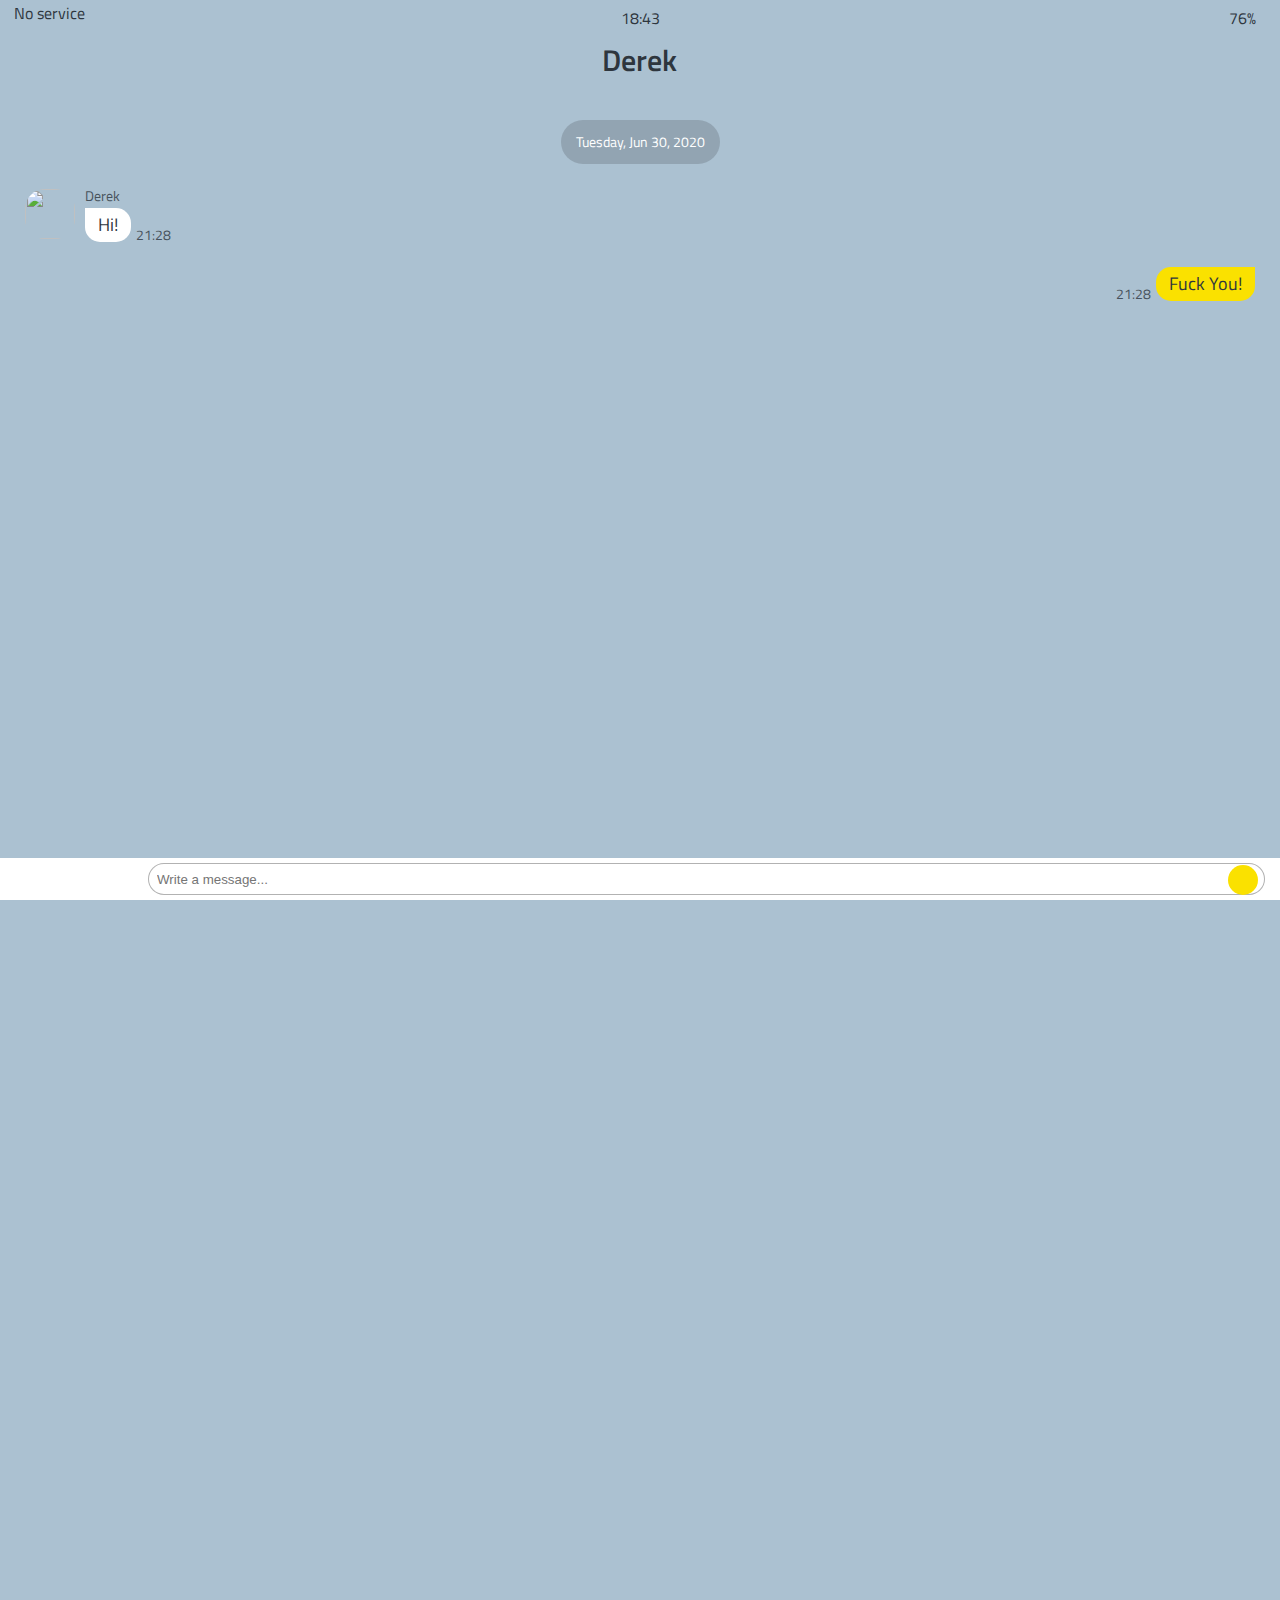
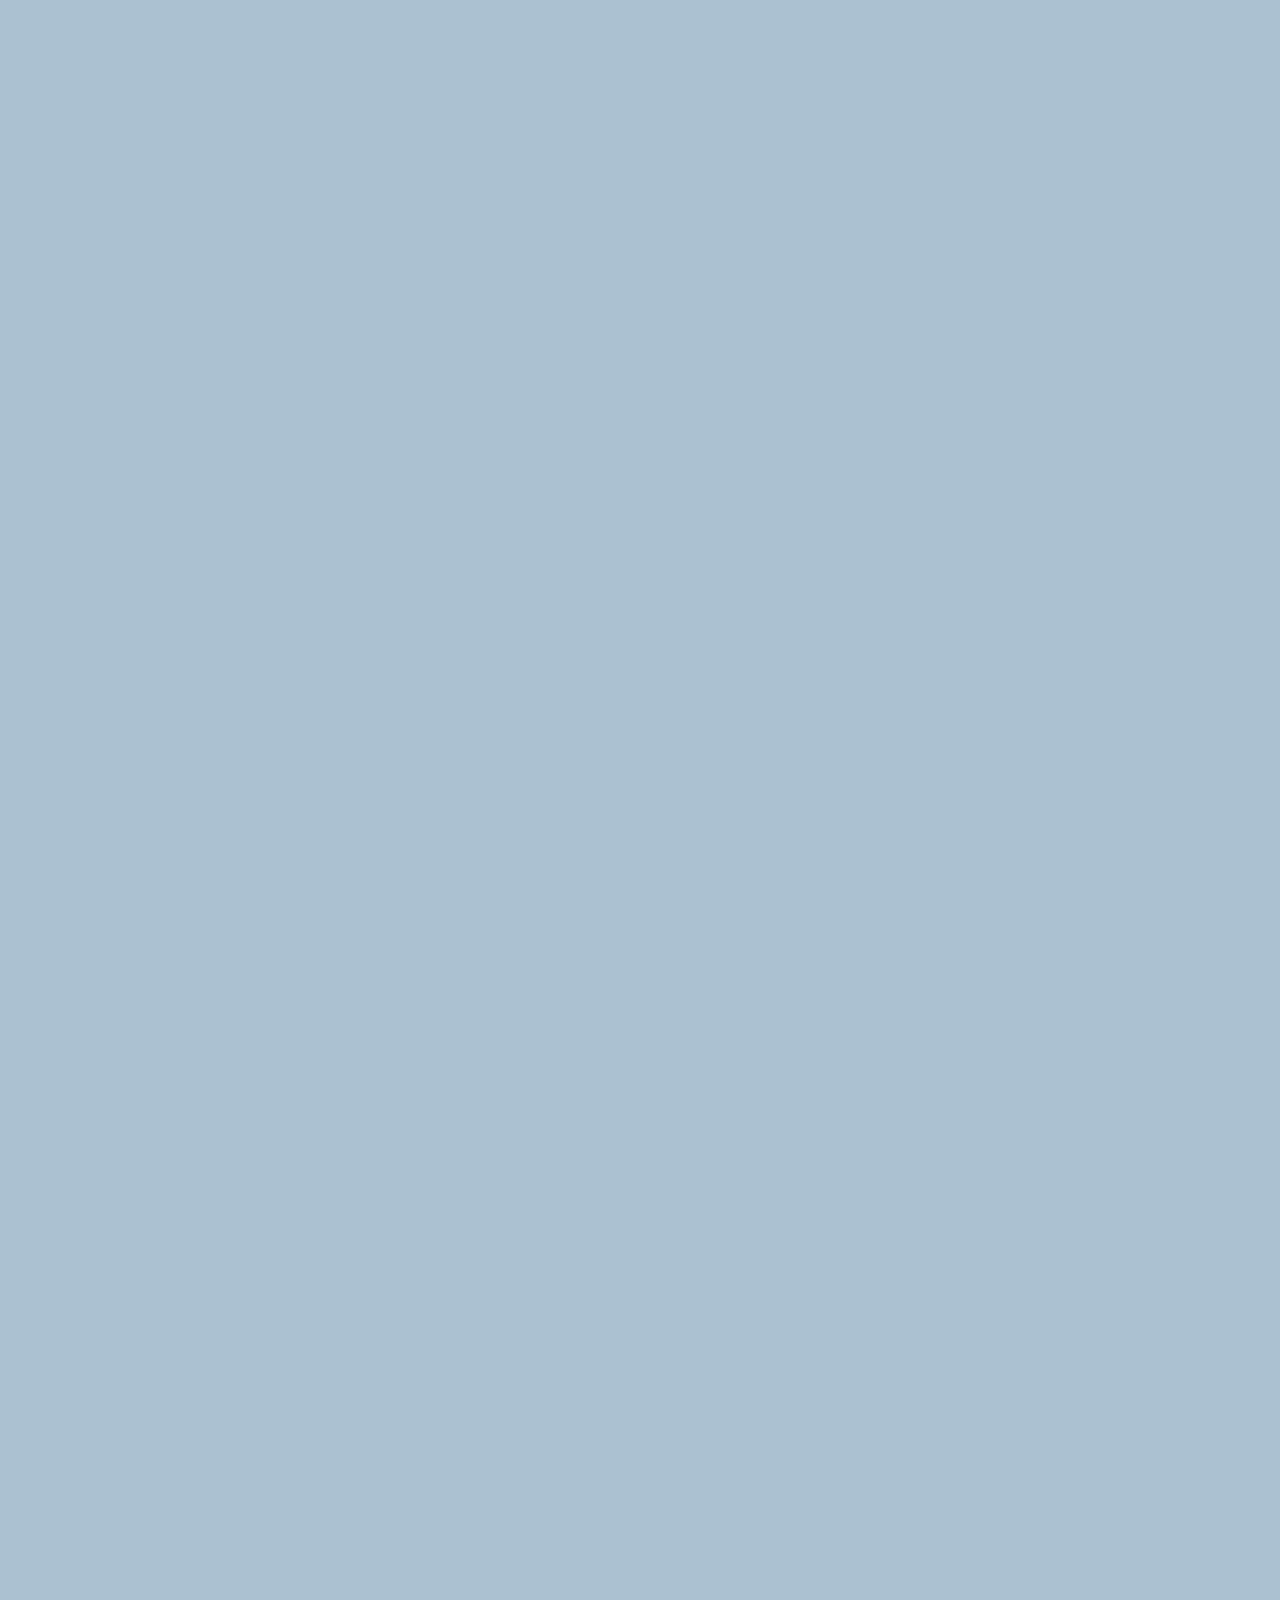
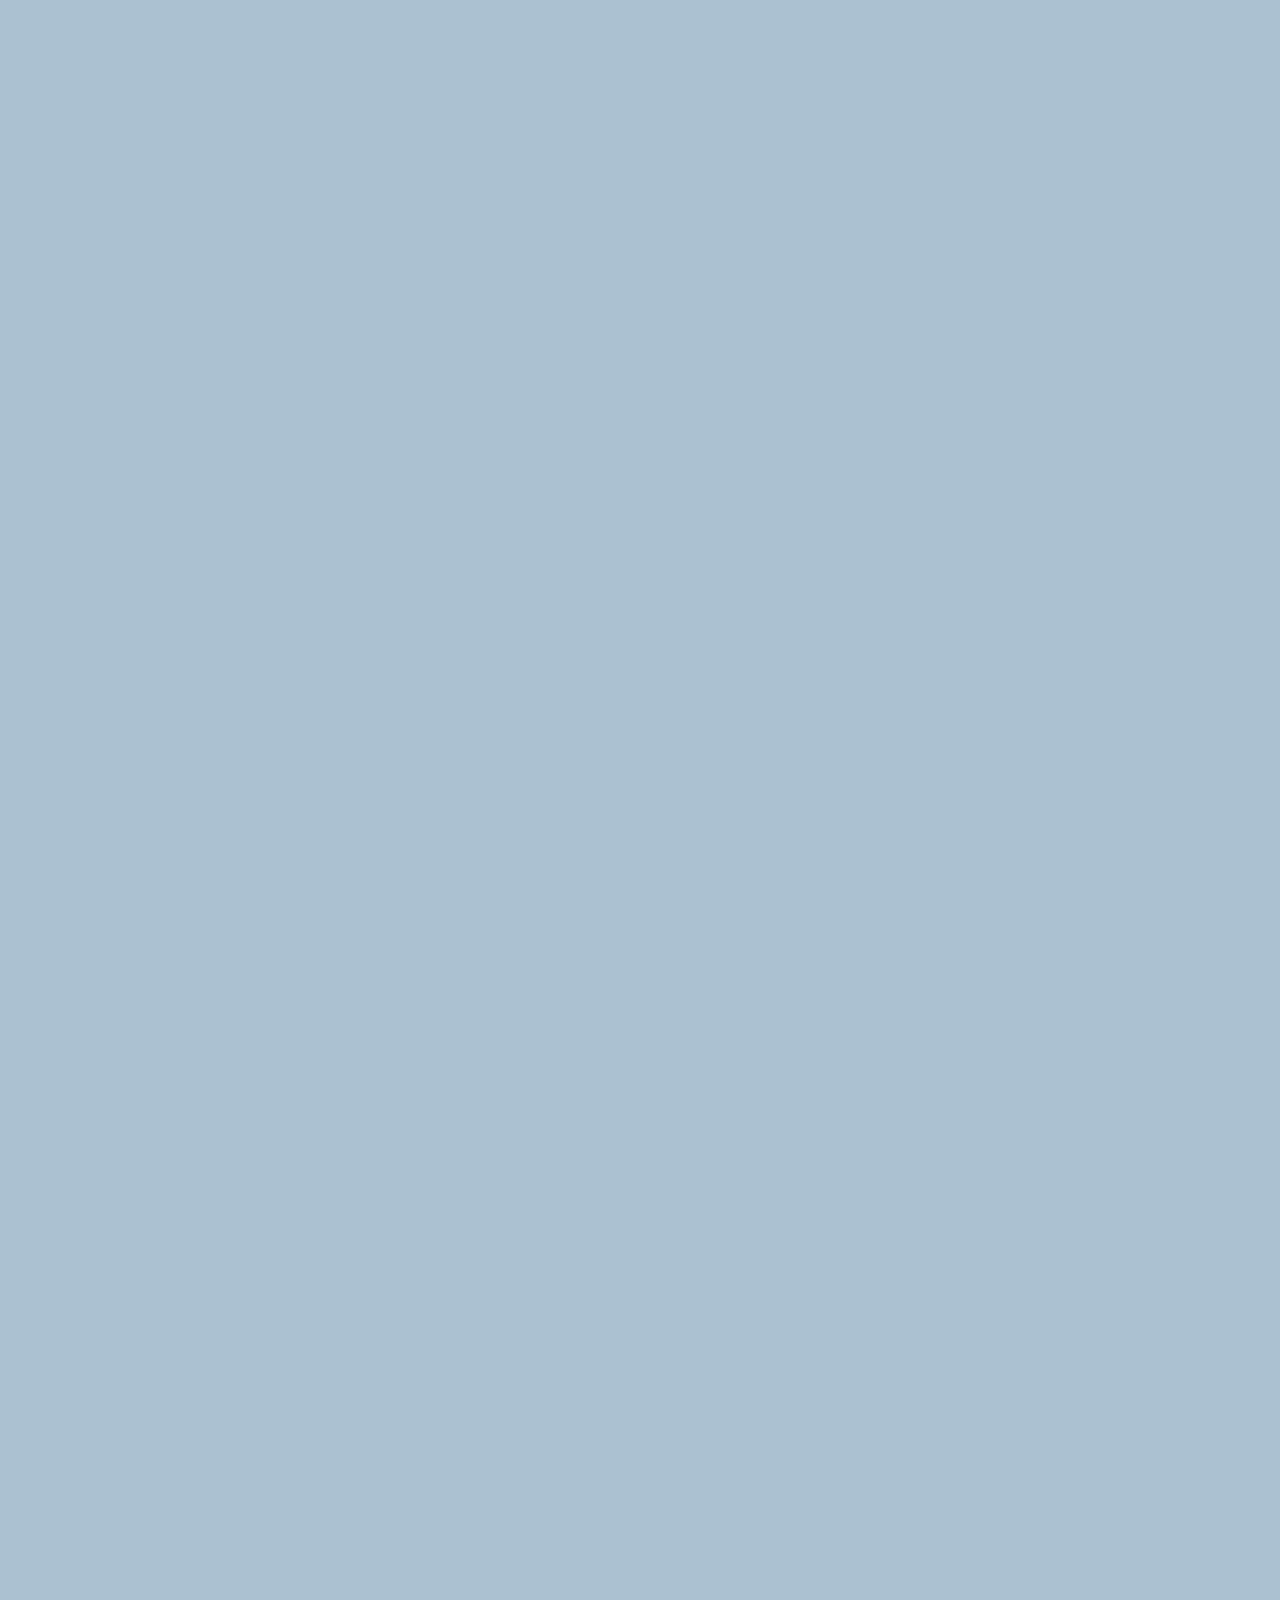
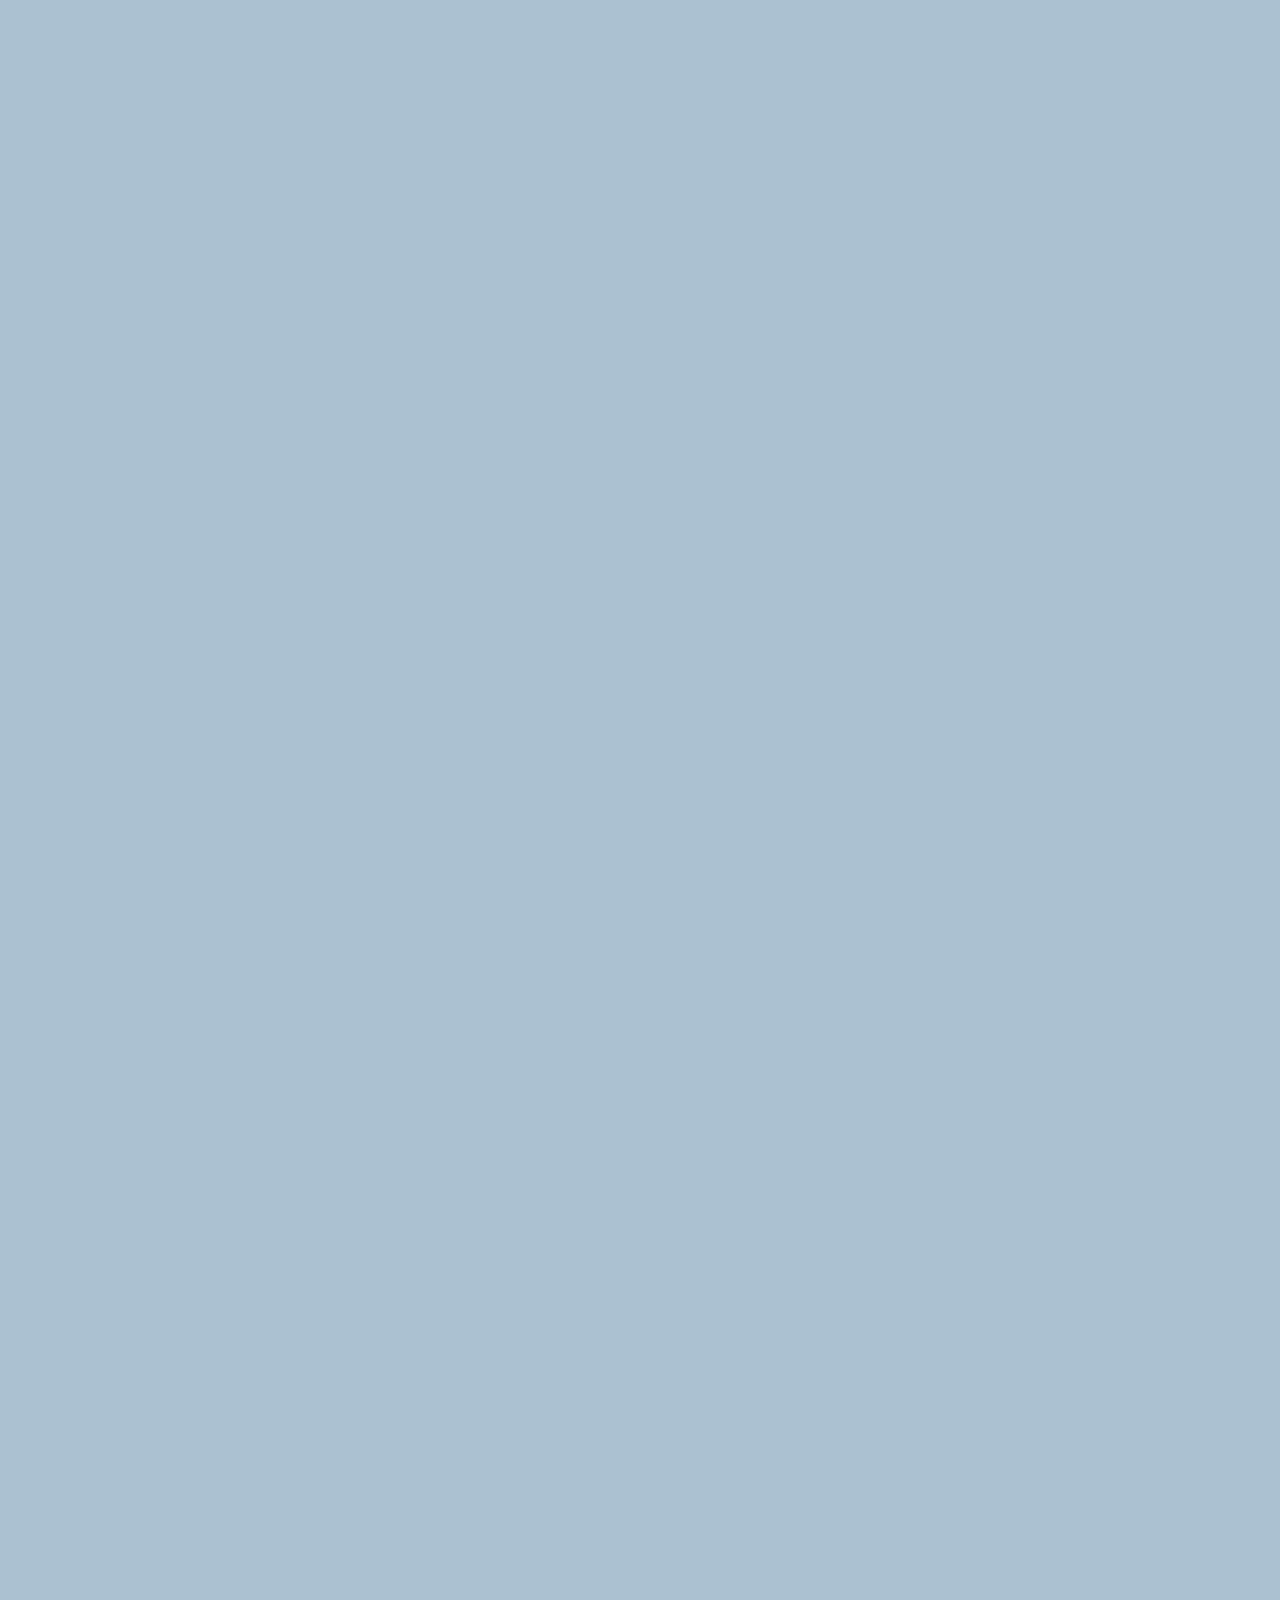
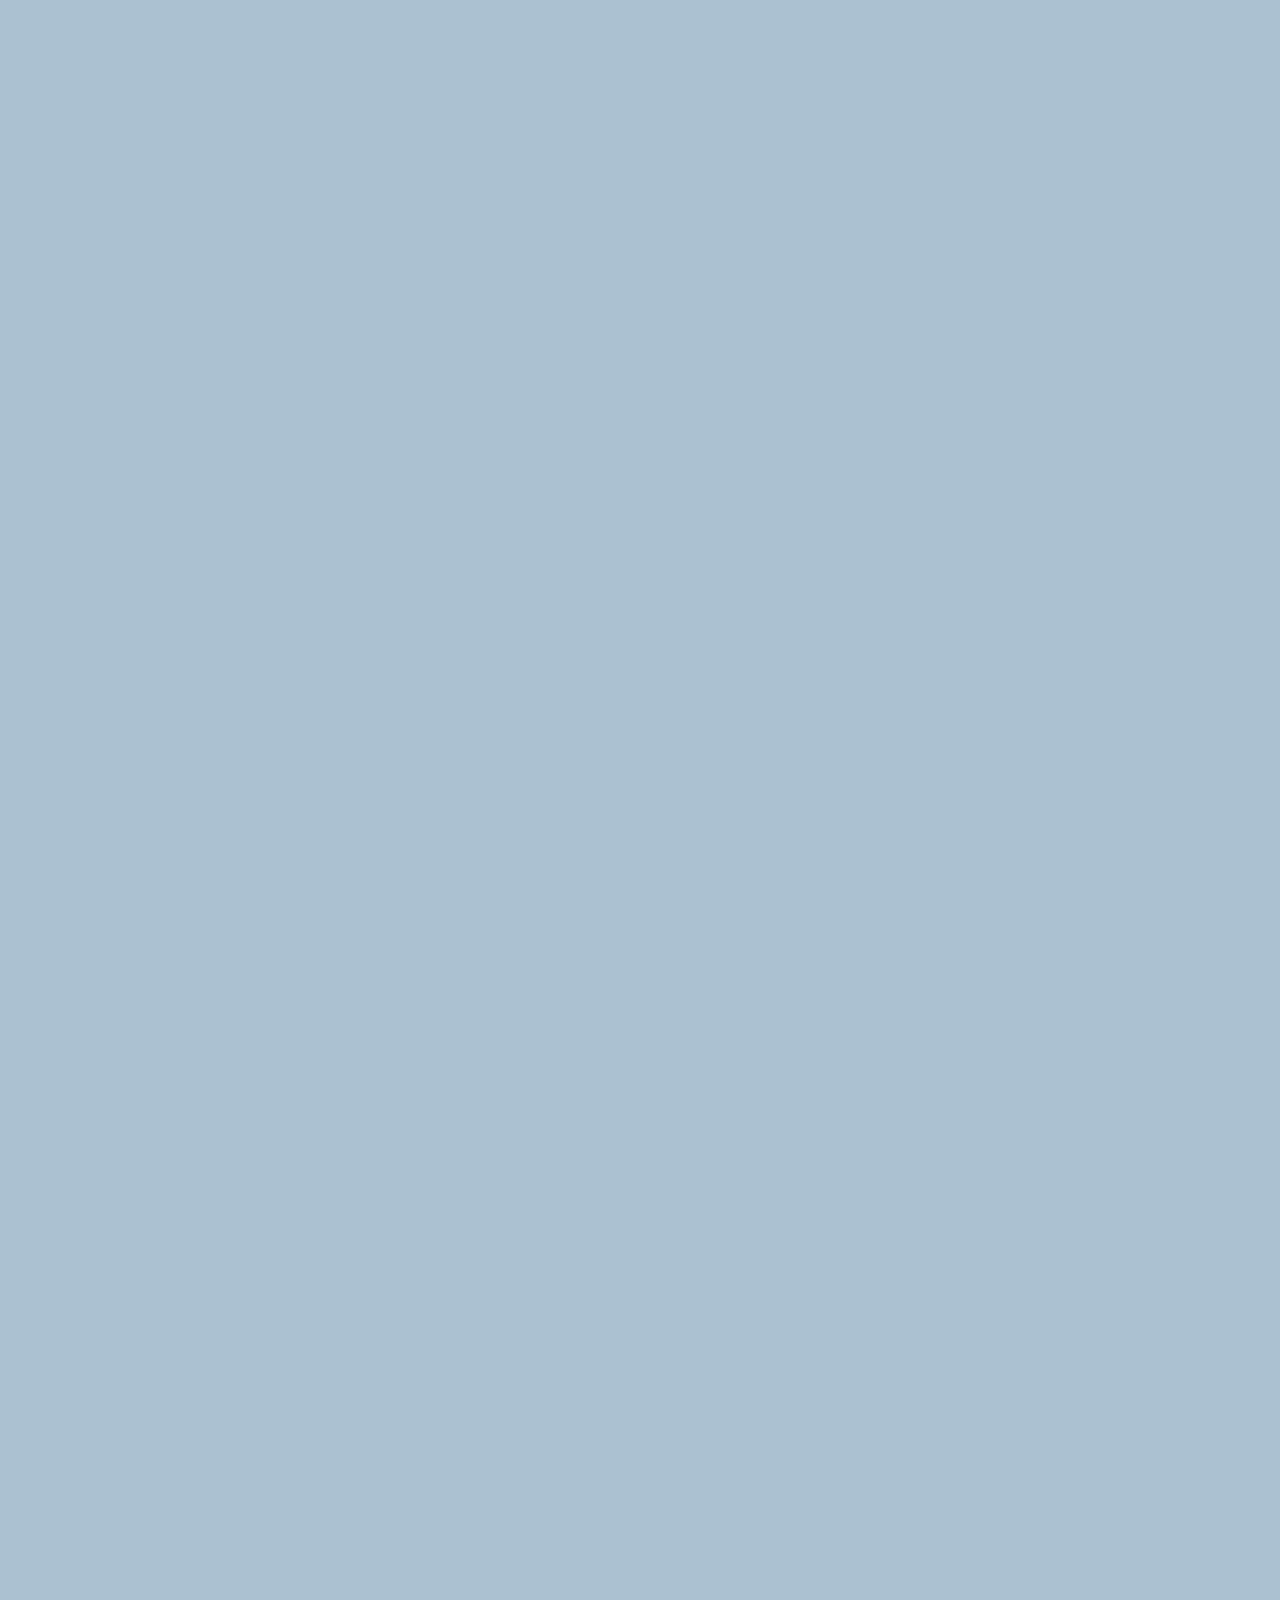
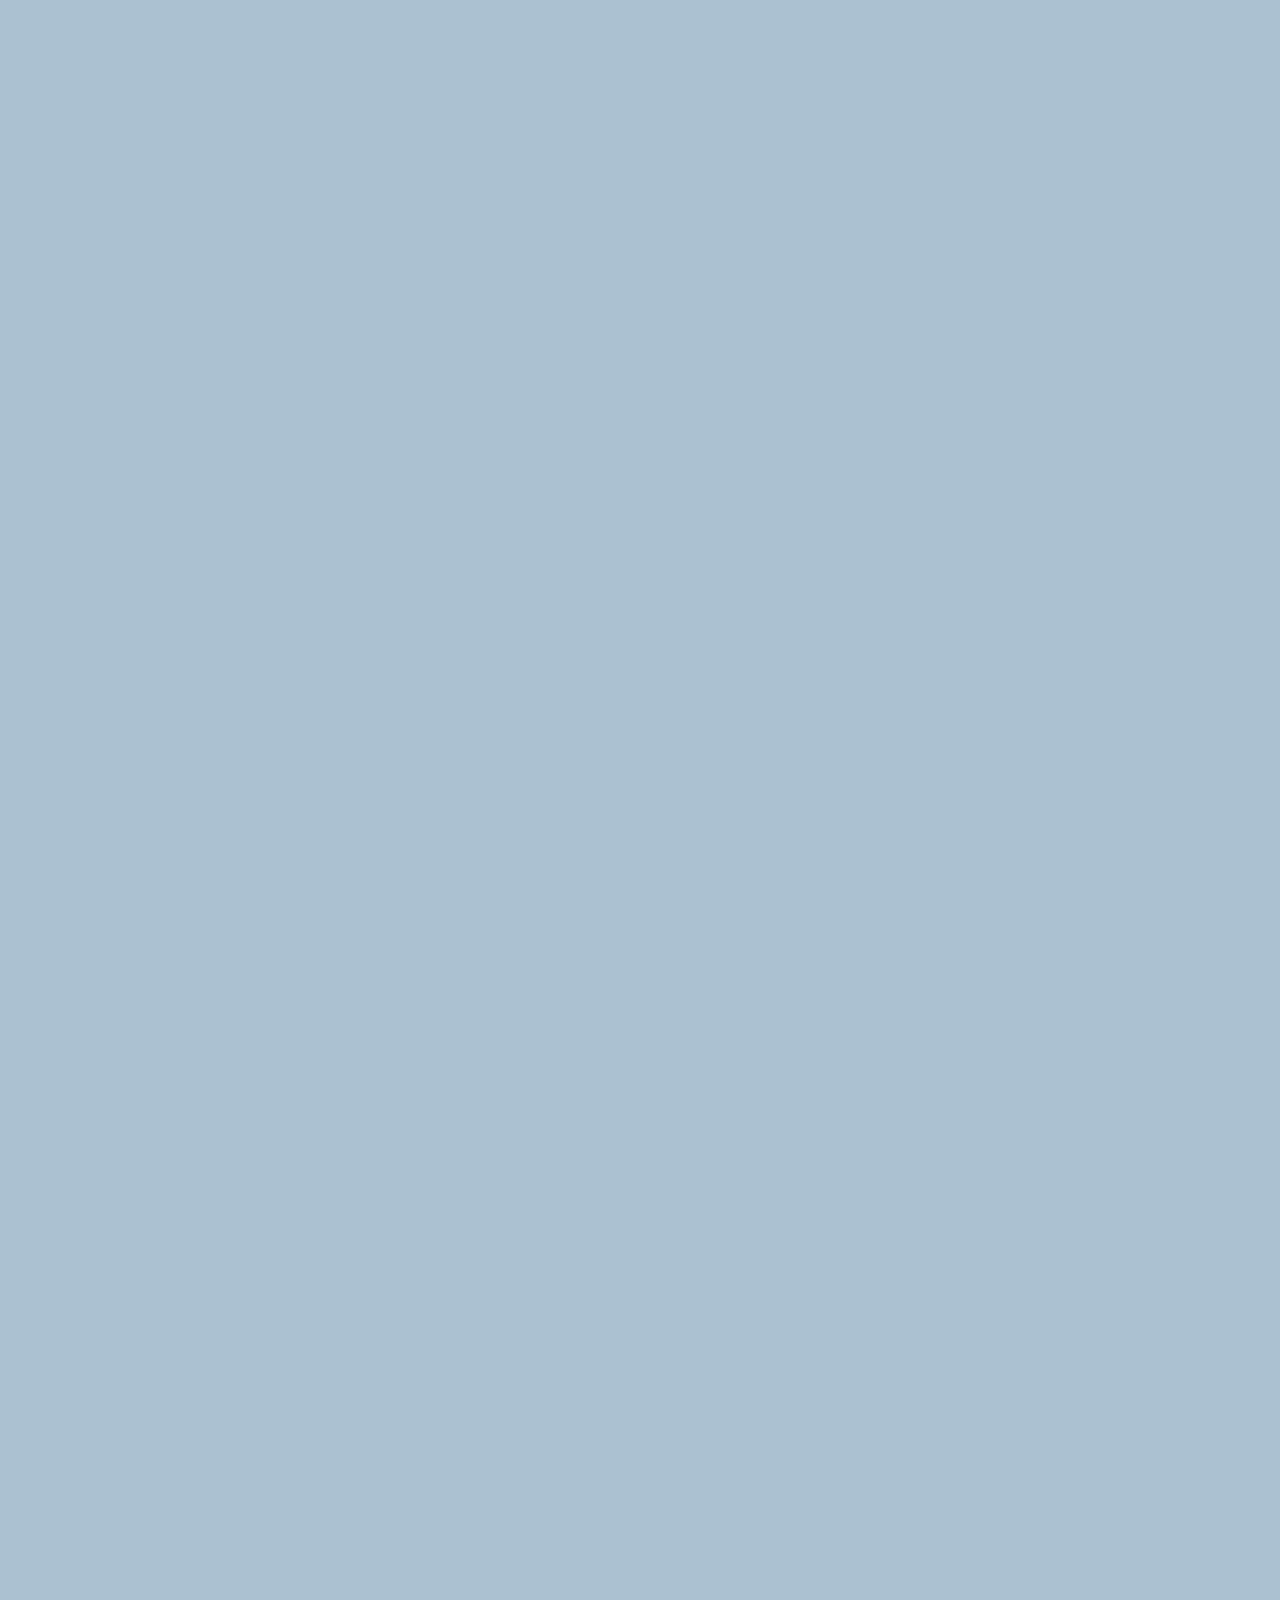
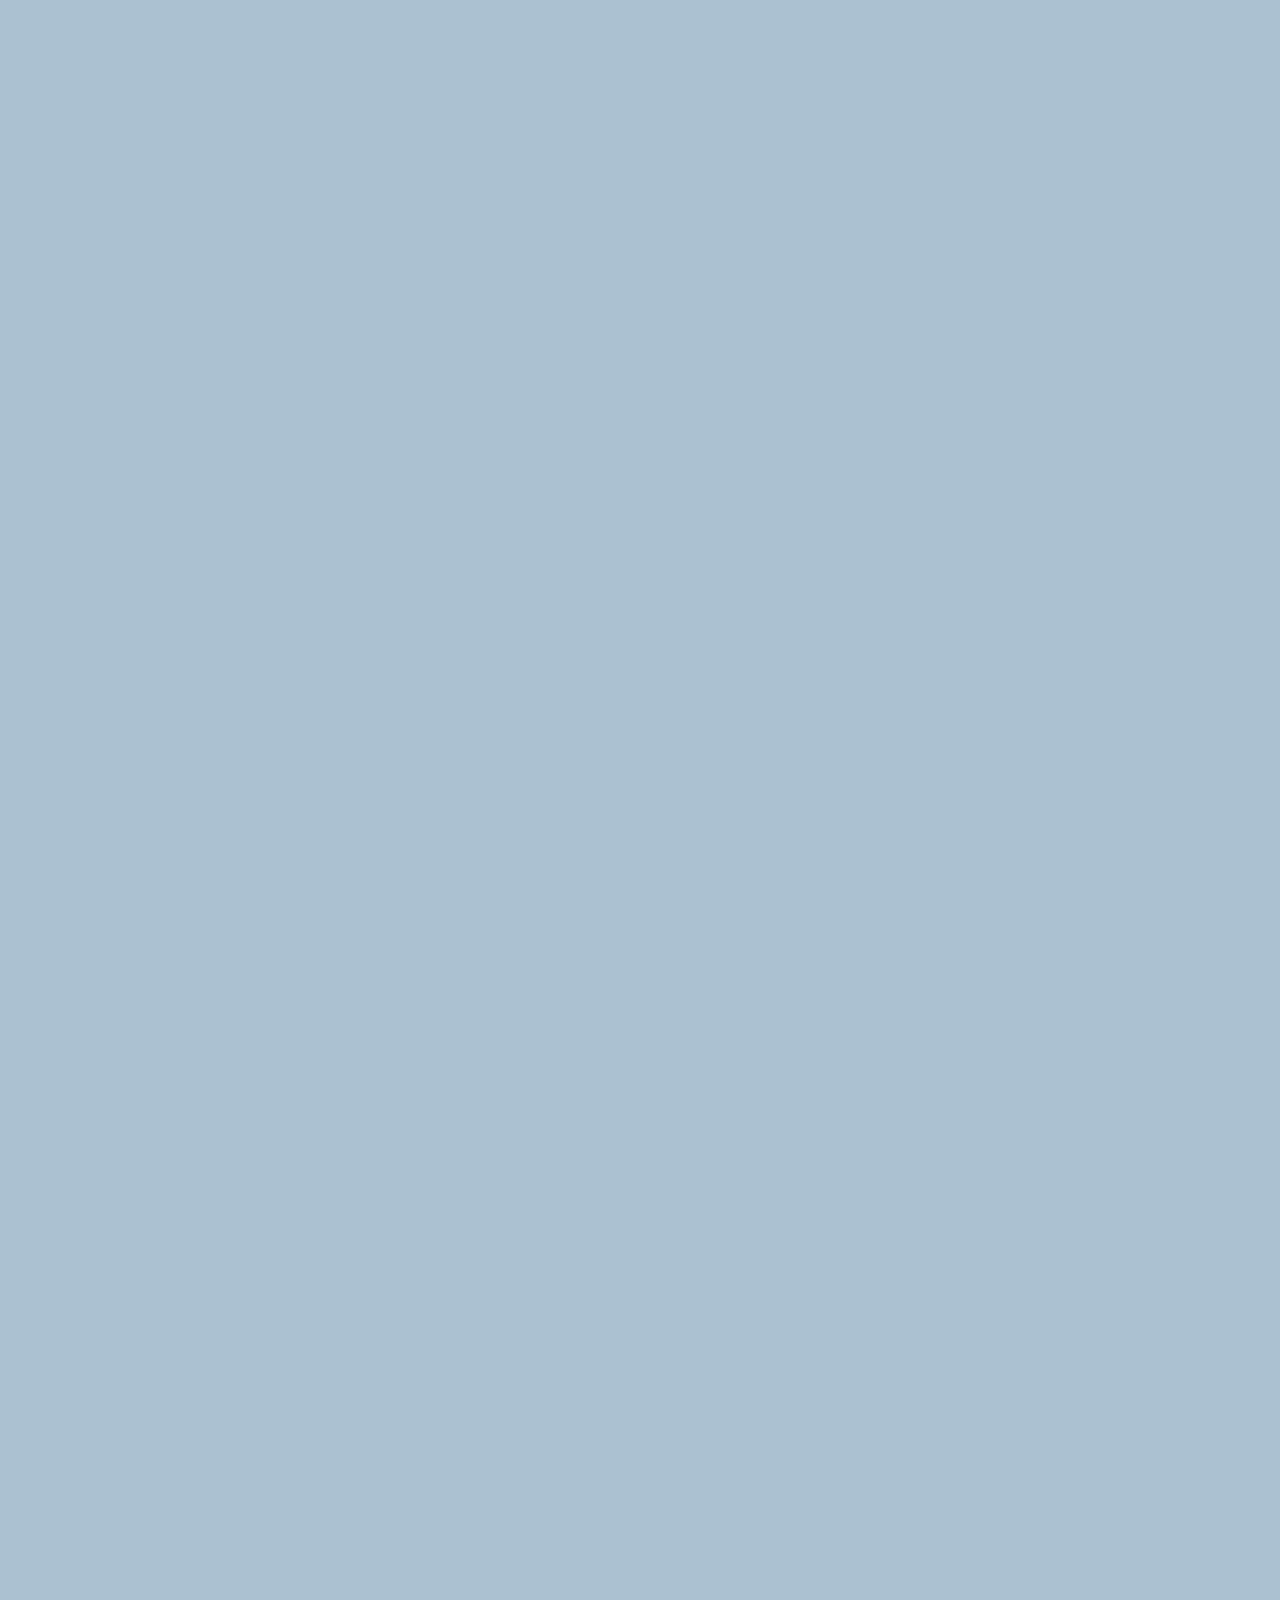
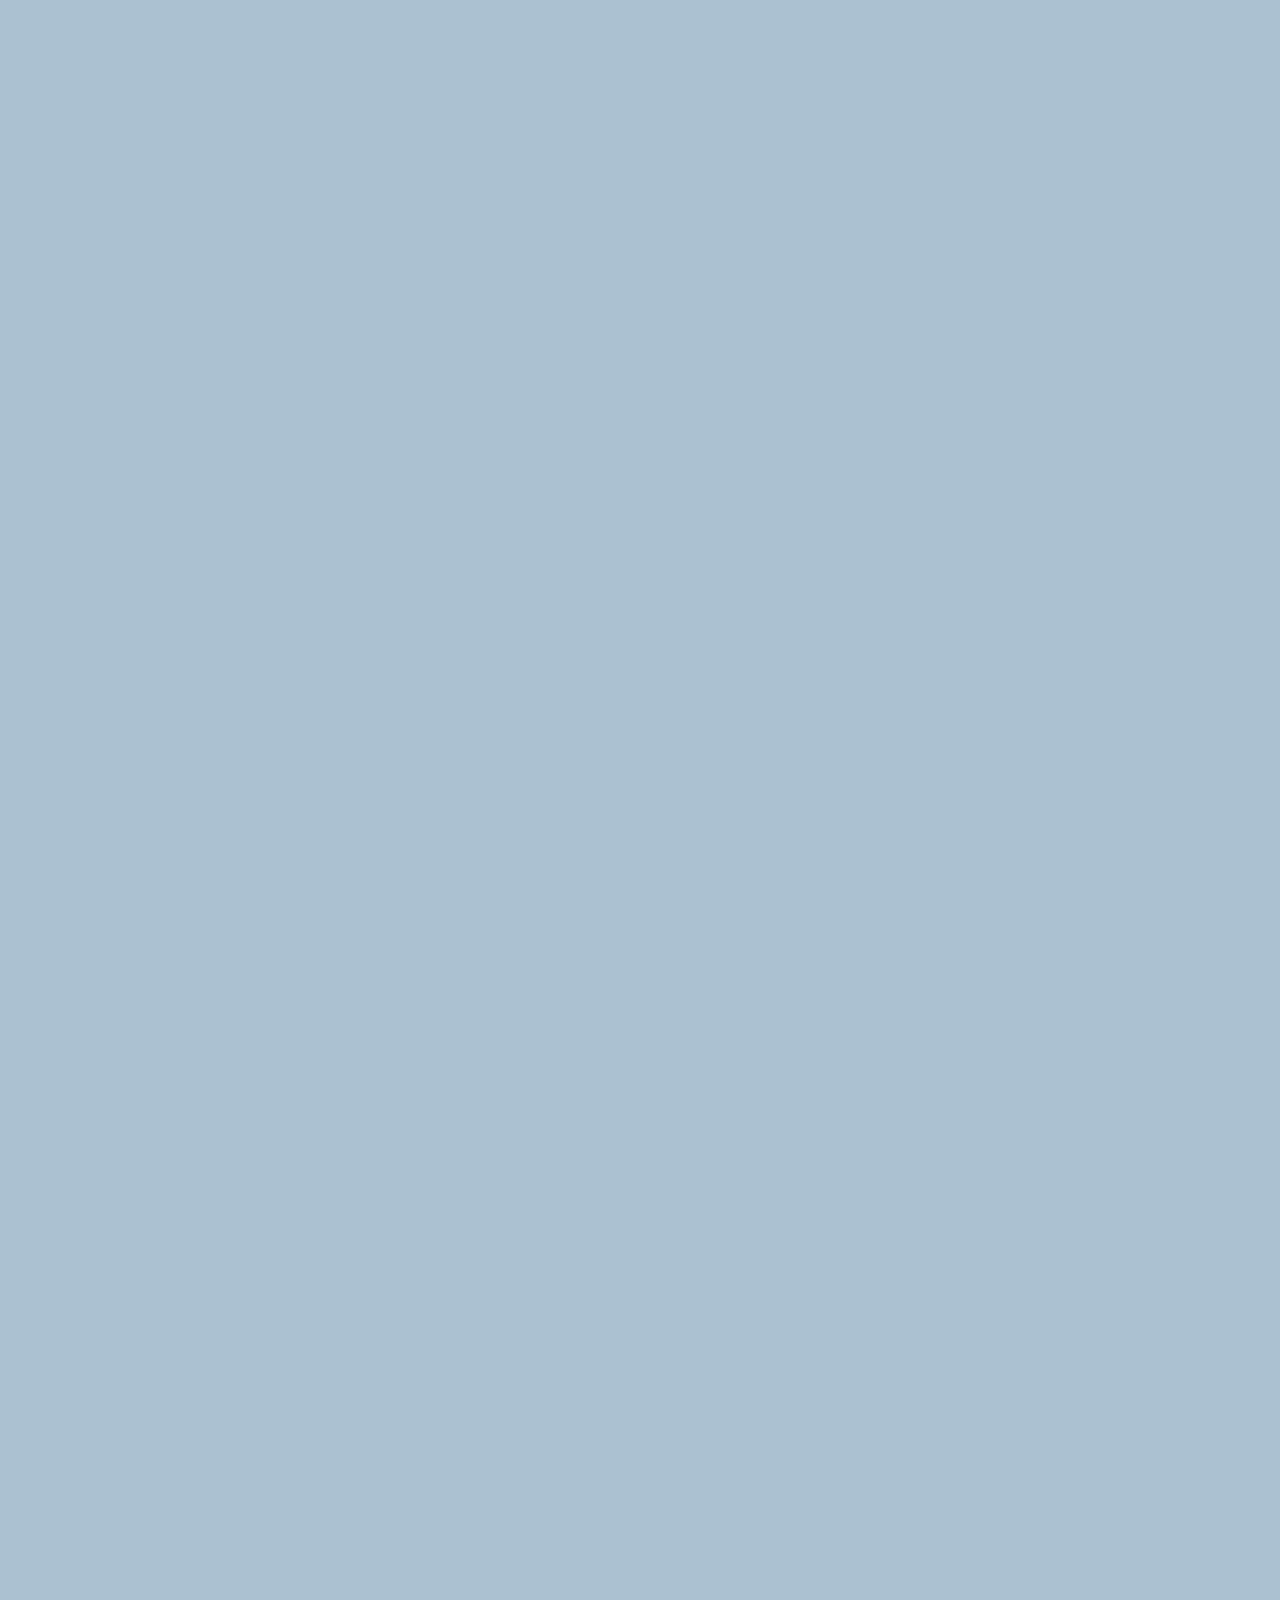
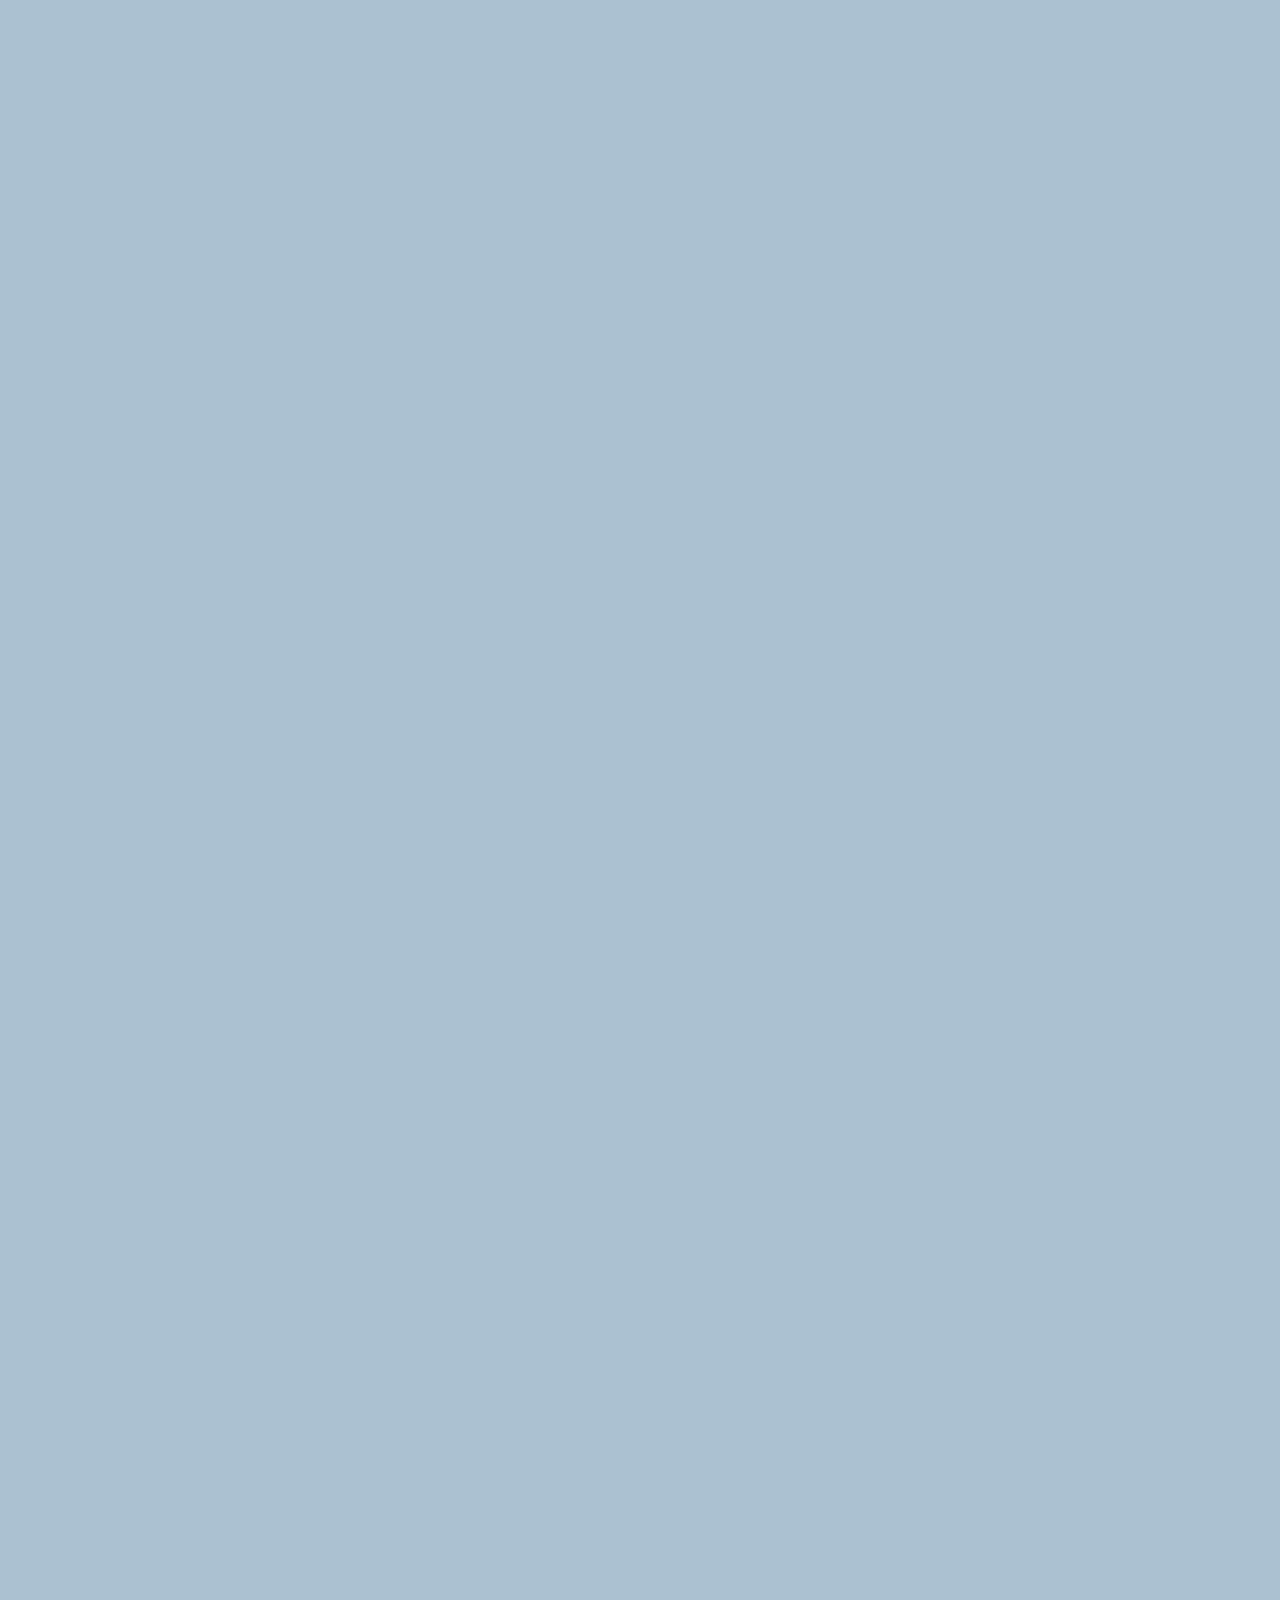
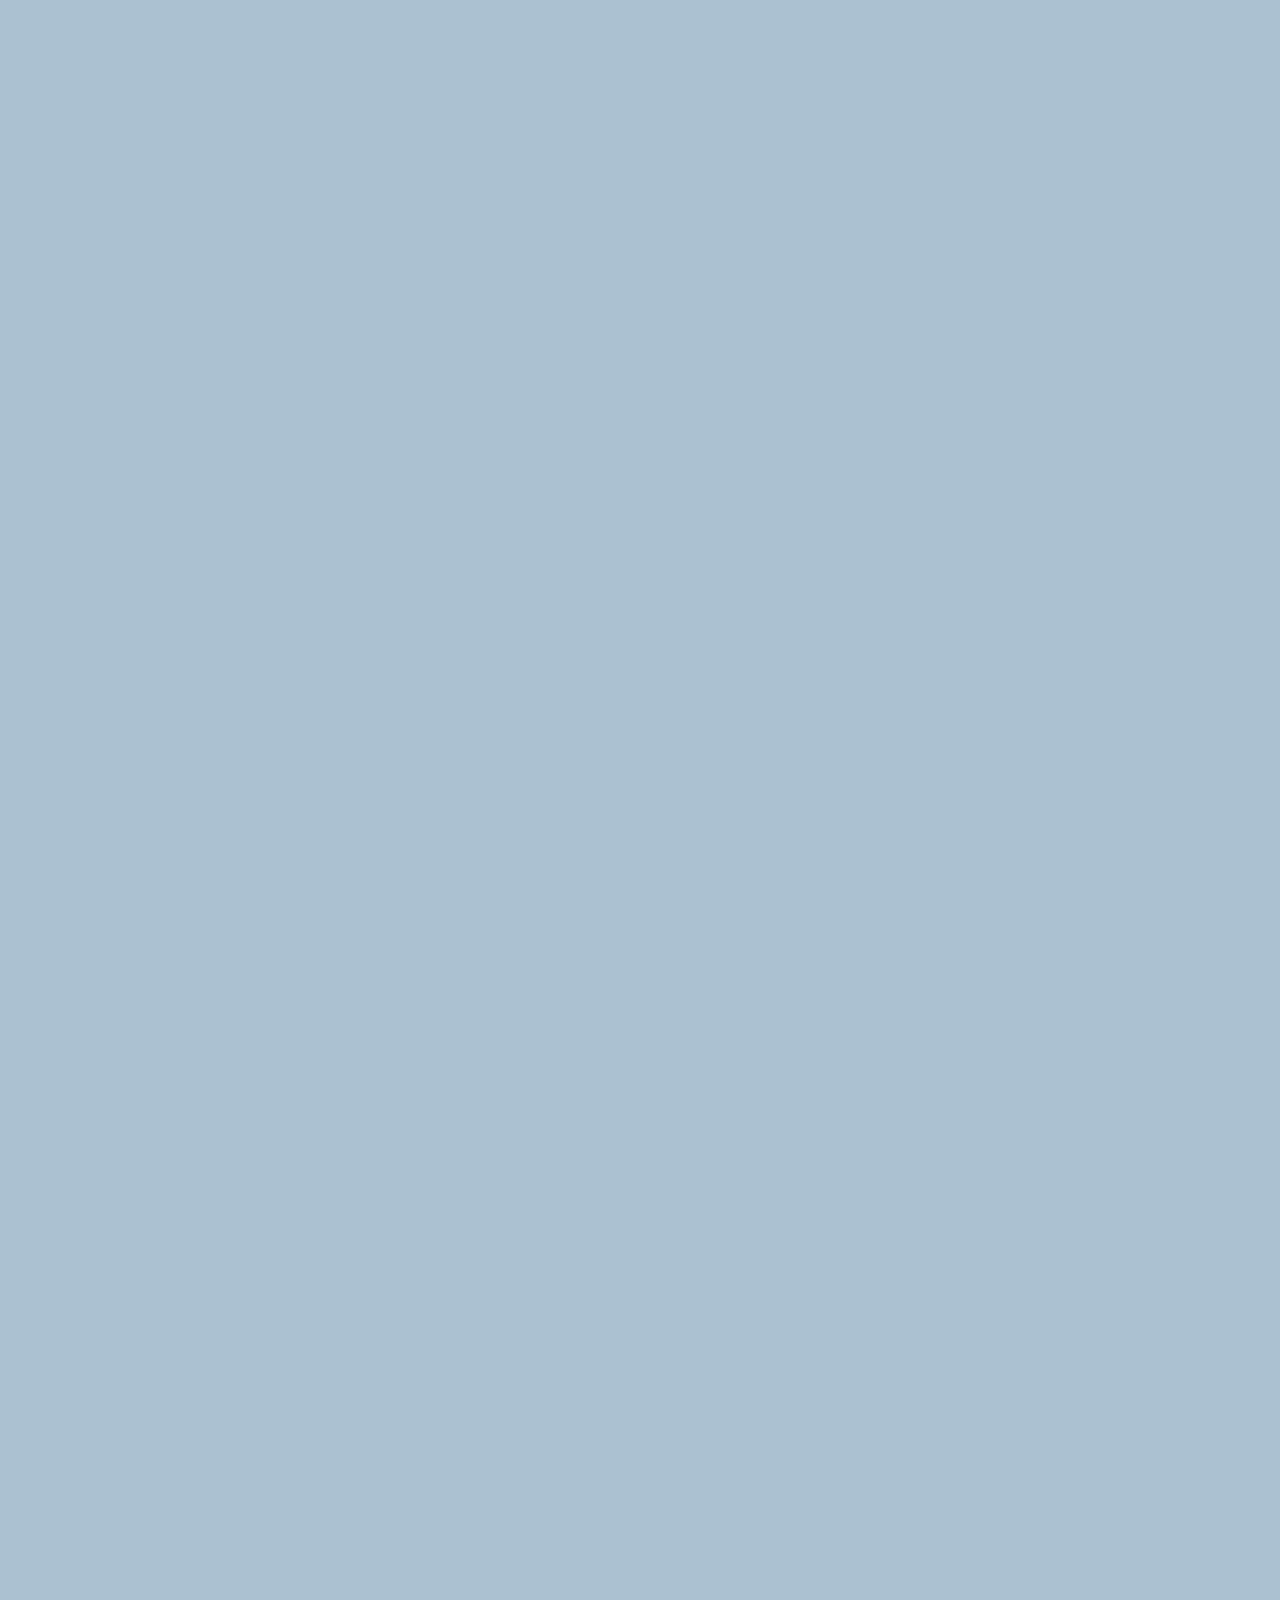
==== chat.html @ 42a9bf87 "all_Func_completed_except_animation" ====
<!DOCTYPE html>
<html lang="en">
<head>
    <link rel="stylesheet" href="css/styles.css">
    <meta charset="UTF-8">
    <meta name="viewport" content="width=device-width, initial-scale=1.0">
    <title>Chat</title>
</head>
<body id="chat-screen">
    <div class="status-bar">
        <div class="status-bar__column">
            <span>No service</span>
            <i class="fas fa-wifi"></i>
        </div>
        <div class="status-bar__column">
            <span>18:43</span>
        </div>
        <div class="status-bar__column">
            <span>76%</span>
            <i class="fas fa-battery-three-quarters fa-lg"></i>
            <i class="fas fa-bolt"></i>
        </div>
    </div>

    <header class="alt-header">
        <div class="alt-header__column">
            <a href="chats.html">
            <i class="fas fa-angle-left fa-2x"></i></a>
        </div>
        <div class="alt-header__column">
            <h1 class="alt-header__title">Derek</h1>
        </div>
        <div class="alt-header__column">
            <span><i class="fas fa-search fa-lg"></i></span>
            <span><i class="fas fa-bars fa-lg"></i></span>
        </div>
    </header>
    
    <main class="main-screen main-chat">
       <div class="chat__timestamp">
           Tuesday, Jun 30, 2020
       </div>

       <div class="message-row">
           <img src="C:\Users\Derek\Desktop\Programming\cocoa\kakao_talk_2020\screenshots\github_pic.jpg" alt="">
           <div class="message-row__content">
               <span class="message__author">Derek</span>
               <div class="message__info">
                   <span class="message__bubble">Hi!</span>
                   <span class="message__time">21:28</span>
               </div>
           </div>
       </div>

       <div class="message-row message-row--own">
        <div class="message-row__content">
            <div class="message__info">
                <span class="message__bubble">Fuck You!</span>
                <span class="message__time">21:28</span>
            </div>
        </div>
    </div>

    </main>

    <form action="" class="reply">
        <div class="reply__column">
            <i class="far fa-plus-square fa-lg"></i>
        </div>
        <div class="reply__column">
            <input type="text" placeholder="Write a message...">
            <i class="far fa-laugh fa-lg"></i>
            <button>
                <i class="fas fa-arrow-up"></i>
            </button>
        </div>
    </form>


    <script src="https://kit.fontawesome.com/3848f2ad7c.js" crossorigin="anonymous"></script>
</body>
</html>
---- css/styles.css ----
@import url("https://fonts.googleapis.com/css2?family=Titillium+Web:wght@400;600&display=swap");
@import "reset.css";
@import "variables.css";

/* Components */
@import "components/status-bar.css";
@import "components/nav-bar.css";
@import "components/screen-header.css";
@import "components/user-component.css";
@import "components/badge.css";
@import "components/icon-row.css";
@import "components/alt-screen-header.css";

/* Screens */
@import "screens/login.css";
@import "screens/friends.css";
@import "screens/find.css";
@import "screens/more.css";
@import "screens/settings.css";
@import "screens/chat.css";

body {
  color: #2e363e;
  font-family: "Titillium Web", sans-serif;
}

.main-screen {
  padding: 0px var(--horizontal-space);
}
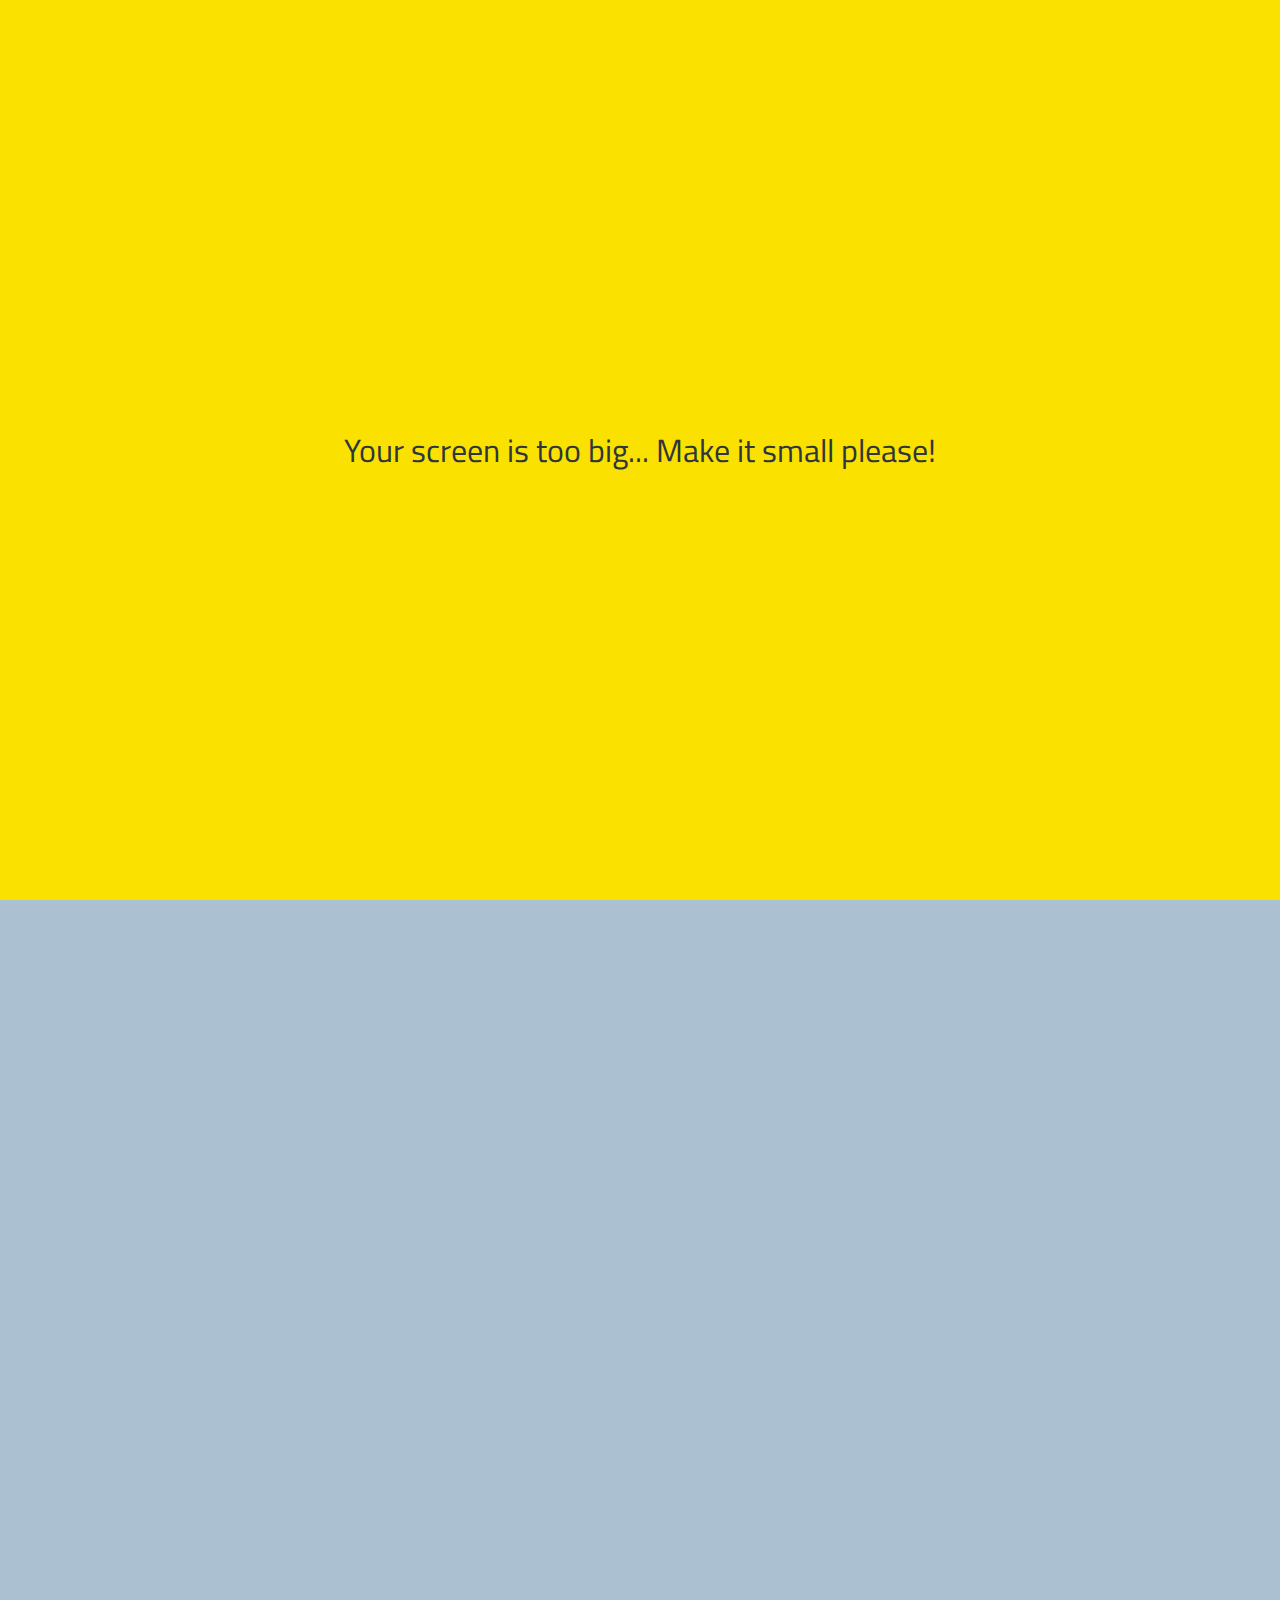
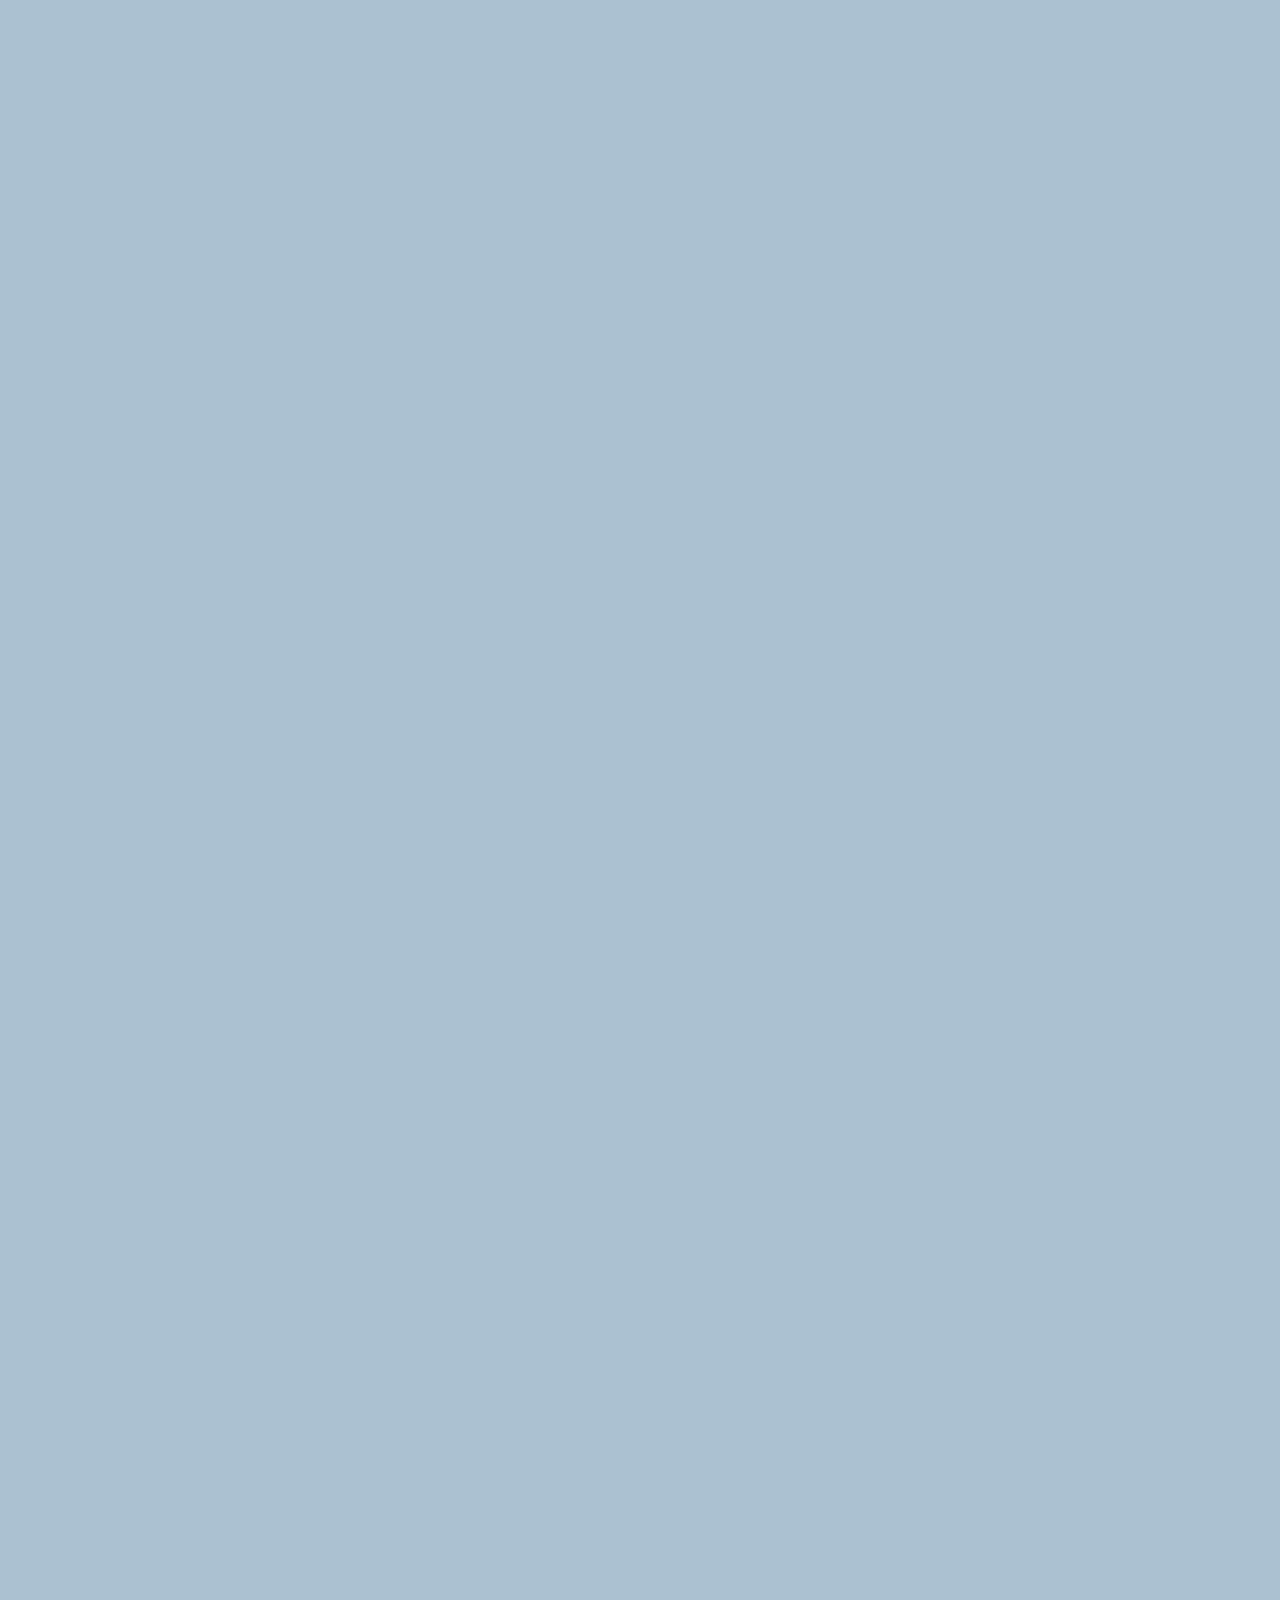
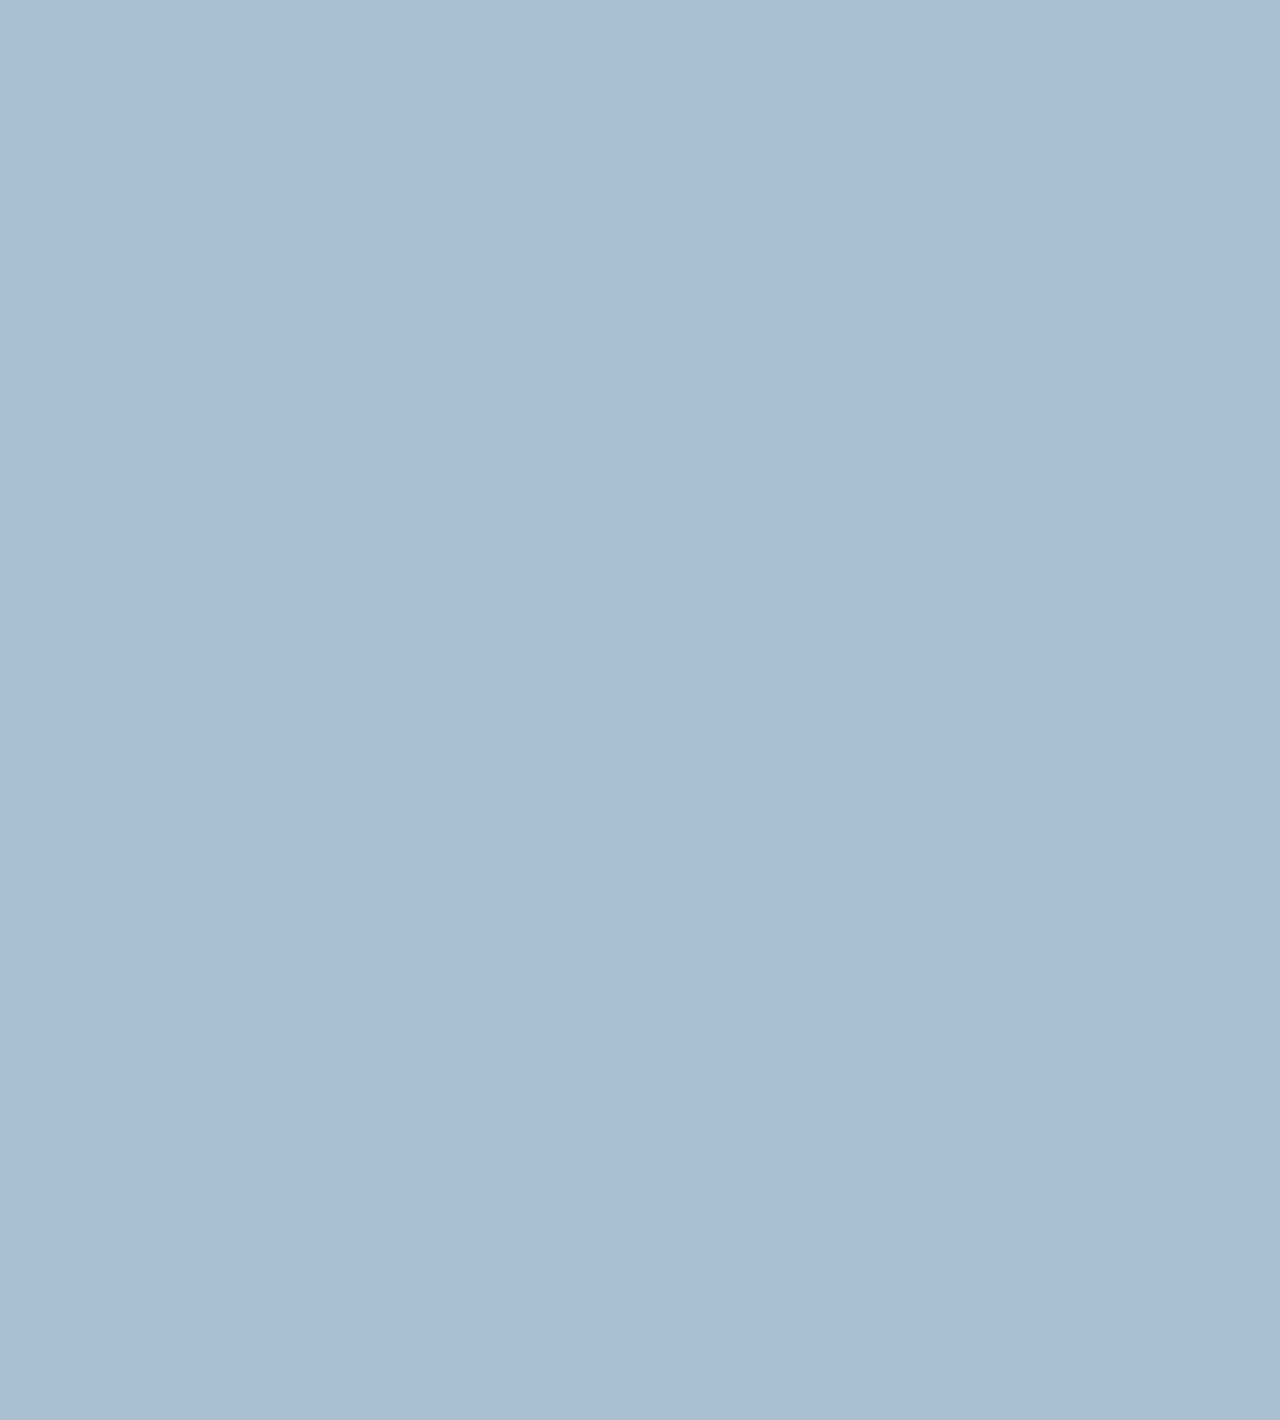
==== commit 0ed06ebd: "media_query_added," ====
--- a/chat.html
+++ b/chat.html
@@ -55,7 +55,7 @@
        <div class="message-row message-row--own">
         <div class="message-row__content">
             <div class="message__info">
-                <span class="message__bubble">Fuck You!</span>
+                <span class="message__bubble"><i class="fas fa-ellipsis-h"></i></span>
                 <span class="message__time">21:28</span>
             </div>
         </div>
@@ -76,6 +76,9 @@
         </div>
     </form>
 
+    <div id="no-mobile">
+        <span>Your screen is too big... Make it small please!</span>
+    </div>
 
     <script src="https://kit.fontawesome.com/3848f2ad7c.js" crossorigin="anonymous"></script>
 </body>
--- a/css/styles.css
+++ b/css/styles.css
@@ -10,6 +10,7 @@
 @import "components/badge.css";
 @import "components/icon-row.css";
 @import "components/alt-screen-header.css";
+@import "components/no-mobile.css";
 
 /* Screens */
 @import "screens/login.css";
